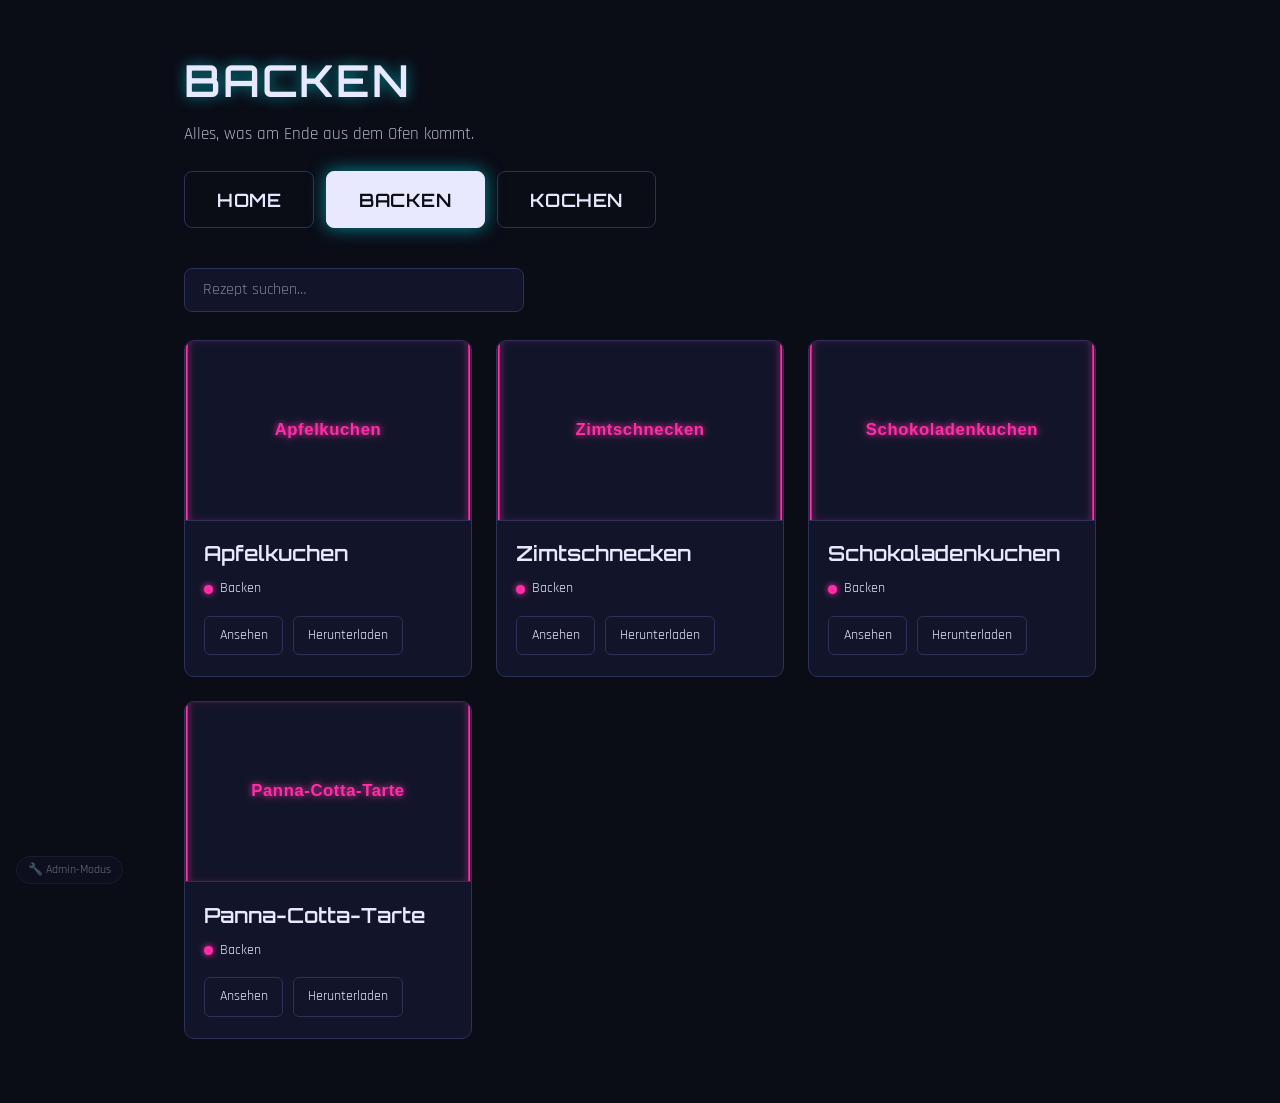
==== backen.html @ 61de1ede "Suchfeld hinzufügen, Navigation als größere Tabs statt Filter-Pillen Backen/Kochen haben jetzt ein L" ====
<!DOCTYPE html>
<html lang="de">
<head>
  <meta charset="UTF-8">
  <meta name="viewport" content="width=device-width, initial-scale=1.0">
  <title>Backen – Meine Rezepte</title>
  <link rel="preconnect" href="https://fonts.googleapis.com">
  <link rel="preconnect" href="https://fonts.gstatic.com" crossorigin>
  <link href="https://fonts.googleapis.com/css2?family=Orbitron:wght@600;700&family=Rajdhani:wght@500;600&display=swap" rel="stylesheet">
  <link rel="stylesheet" href="style.css">
</head>
<body>
  <header>
    <h1>Backen</h1>
    <p>Alles, was am Ende aus dem Ofen kommt.</p>
  </header>

  <nav class="site-nav" aria-label="Hauptnavigation">
    <a class="nav-tab" href="index.html">Home</a>
    <a class="nav-tab aktiv" href="backen.html">Backen</a>
    <a class="nav-tab" href="kochen.html">Kochen</a>
  </nav>

  <main>
    <input type="search" id="suche" class="suche-feld" placeholder="Rezept suchen…" aria-label="Rezept suchen">
    <div class="grid" id="rezepte-grid"></div>
  </main>

  <button id="admin-toggle" class="admin-toggle" type="button" aria-pressed="false">🔧 Admin-Modus</button>
  <div class="admin-badge">🔧 Admin-Modus aktiv</div>

  <script src="app.js"></script>
  <script>
    ladeUndRenderRezepte("Backen");
    sucheInitialisieren();
    adminModusInitialisieren();
  </script>
</body>
</html>
---- style.css ----
:root {
  --bg: #0a0c16;
  --text: #E8E9FF;
  --karte-bg: #12152a;
  --linie: #2c3157;
  --backen: #ff2ea6;
  --kochen: #00f0ff;
  --font-headline: "Orbitron", sans-serif;
  --font-body: "Rajdhani", sans-serif;
  --karte-glow: 0 0 22px rgba(0, 240, 255, 0.25);
  --headline-glow: 0 0 14px rgba(0, 240, 255, 0.55);
  --headline-transform: uppercase;
  --headline-spacing: 0.04em;
}

* {
  box-sizing: border-box;
}

body {
  margin: 0;
  background: var(--bg);
  color: var(--text);
  font-family: var(--font-body);
  line-height: 1.5;
  transition: background 0.2s ease, color 0.2s ease;
}

header {
  max-width: 960px;
  margin: 0 auto;
  padding: 3rem 1.5rem 1.5rem;
}

header h1 {
  font-family: var(--font-headline);
  font-weight: 600;
  font-size: 2.75rem;
  margin: 0 0 0.5rem;
  text-shadow: var(--headline-glow);
  text-transform: var(--headline-transform);
  letter-spacing: var(--headline-spacing);
}

header p {
  margin: 0;
  color: var(--text);
  opacity: 0.75;
  font-size: 1.05rem;
}

.site-nav {
  max-width: 960px;
  margin: 0 auto;
  padding: 0 1.5rem 2.5rem;
  display: flex;
  gap: 0.75rem;
}

.nav-tab {
  font-family: var(--font-headline);
  font-weight: 600;
  font-size: 1.15rem;
  text-transform: uppercase;
  letter-spacing: 0.03em;
  text-decoration: none;
  background: transparent;
  border: 1px solid var(--linie);
  color: var(--text);
  padding: 0.85rem 2rem;
  border-radius: 8px;
  cursor: pointer;
  transition: box-shadow 0.15s ease, border-color 0.15s ease, transform 0.15s ease;
}

.nav-tab:hover {
  border-color: var(--text);
  transform: translateY(-2px);
}

.nav-tab.aktiv {
  background: var(--text);
  color: var(--bg);
  border-color: var(--text);
  box-shadow: 0 0 18px rgba(0, 240, 255, 0.55);
}

.nav-tab:focus-visible,
.button:focus-visible,
a:focus-visible {
  outline: 2px solid var(--text);
  outline-offset: 2px;
}

main {
  max-width: 960px;
  margin: 0 auto;
  padding: 0 1.5rem 4rem;
}

.suche-feld {
  display: block;
  width: 100%;
  max-width: 340px;
  margin: 0 0 1.75rem;
  font-family: var(--font-body);
  font-size: 1rem;
  background: var(--karte-bg);
  border: 1px solid var(--linie);
  color: var(--text);
  padding: 0.65rem 1.1rem;
  border-radius: 8px;
}

.suche-feld::placeholder {
  color: var(--text);
  opacity: 0.5;
}

.suche-feld:focus-visible {
  outline: 2px solid var(--kochen);
  outline-offset: 2px;
  border-color: var(--kochen);
}

.grid {
  display: grid;
  grid-template-columns: repeat(auto-fill, minmax(260px, 1fr));
  gap: 1.5rem;
}

.ueber-uns {
  background: var(--karte-bg);
  border: 1px solid var(--linie);
  border-radius: 10px;
  padding: 1.5rem 1.75rem;
}

.ueber-uns h2 {
  font-family: var(--font-headline);
  font-weight: 600;
  font-size: 1.5rem;
  margin: 0 0 0.6rem;
}

.ueber-uns p {
  margin: 0;
  opacity: 0.85;
}

.karte {
  background: var(--karte-bg);
  border: 1px solid var(--linie);
  border-radius: 10px;
  overflow: hidden;
  transition: transform 0.15s ease, box-shadow 0.15s ease, border-color 0.15s ease;
}

.karte:hover {
  transform: translateY(-3px);
  box-shadow: var(--karte-glow);
  border-color: var(--kochen);
}

.karte img {
  width: 100%;
  height: 180px;
  object-fit: cover;
  display: block;
  border-bottom: 1px solid var(--linie);
}

.karte-inhalt {
  padding: 1.1rem 1.2rem 1.3rem;
}

.karte h2 {
  font-family: var(--font-headline);
  font-weight: 600;
  font-size: 1.3rem;
  margin: 0 0 0.5rem;
}

.kategorie-label {
  display: inline-flex;
  align-items: center;
  gap: 0.45rem;
  font-size: 0.9rem;
  margin-bottom: 1rem;
}

.punkt {
  width: 9px;
  height: 9px;
  border-radius: 50%;
  display: inline-block;
  box-shadow: 0 0 6px currentColor;
}

.punkt.backen {
  background: var(--backen);
  color: var(--backen);
}

.punkt.kochen {
  background: var(--kochen);
  color: var(--kochen);
}

.karte-buttons {
  display: flex;
  gap: 0.6rem;
}

.button {
  font-family: var(--font-body);
  font-size: 0.9rem;
  text-decoration: none;
  color: var(--text);
  background: transparent;
  border: 1px solid var(--linie);
  border-radius: 6px;
  padding: 0.5rem 0.9rem;
  cursor: pointer;
  transition: box-shadow 0.15s ease, border-color 0.15s ease;
}

.button:hover {
  border-color: var(--kochen);
  box-shadow: 0 0 10px rgba(0, 240, 255, 0.4);
}

.admin-toggle {
  position: fixed;
  bottom: 1rem;
  left: 1rem;
  font-family: var(--font-body);
  font-size: 0.75rem;
  background: var(--karte-bg);
  border: 1px solid var(--linie);
  color: var(--text);
  padding: 0.35rem 0.7rem;
  border-radius: 999px;
  cursor: pointer;
  opacity: 0.45;
  transition: opacity 0.15s ease, border-color 0.15s ease;
}

.admin-toggle:hover,
.admin-toggle:focus-visible {
  opacity: 1;
  border-color: var(--kochen);
}

.admin-badge {
  display: none;
  position: fixed;
  bottom: 1rem;
  right: 1rem;
  background: var(--karte-bg);
  border: 1px solid var(--backen);
  color: var(--backen);
  padding: 0.5rem 0.9rem;
  border-radius: 999px;
  font-family: var(--font-body);
  font-size: 0.85rem;
  box-shadow: 0 0 12px rgba(255, 46, 166, 0.4);
}

:root[data-admin] .admin-badge {
  display: inline-block;
}

@media (max-width: 600px) {
  .grid {
    grid-template-columns: 1fr;
  }

  header h1 {
    font-size: 2.2rem;
  }
}
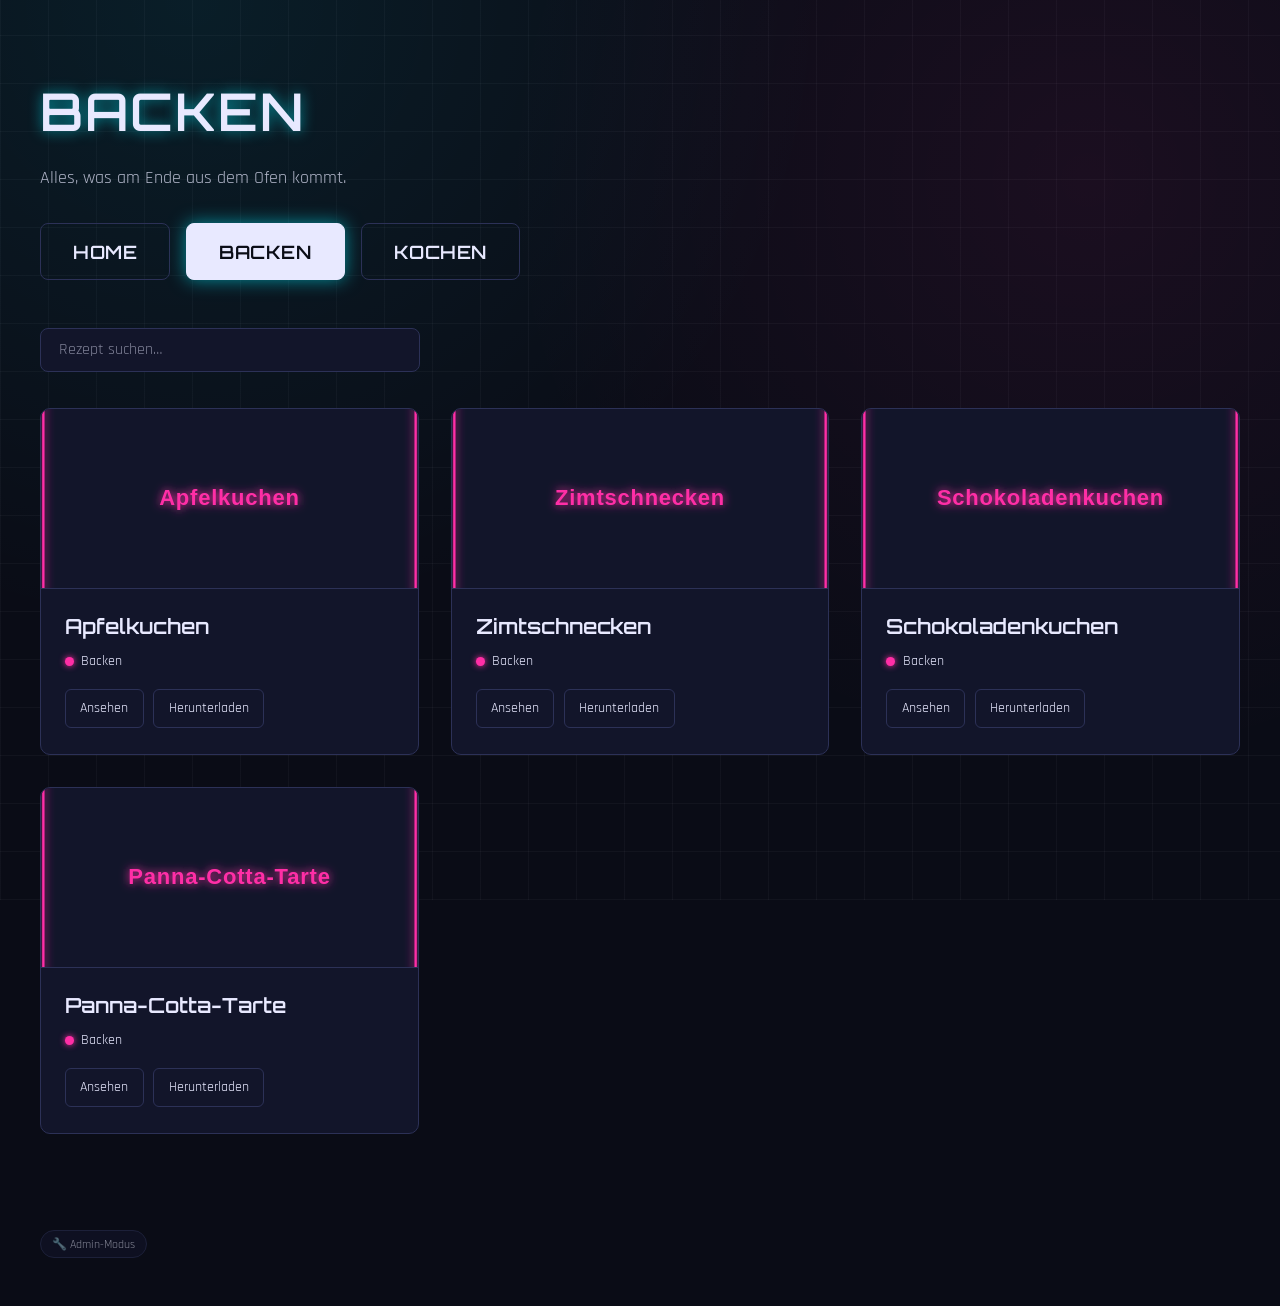
==== commit 1519b30f: "Layout großzügiger gestalten, Admin-Leiste aus Fixed-Position lösen Breitere Container (960px -> 128" ====
--- a/backen.html
+++ b/backen.html
@@ -26,8 +26,10 @@
     <div class="grid" id="rezepte-grid"></div>
   </main>
 
-  <button id="admin-toggle" class="admin-toggle" type="button" aria-pressed="false">🔧 Admin-Modus</button>
-  <div class="admin-badge">🔧 Admin-Modus aktiv</div>
+  <div class="admin-bereich">
+    <button id="admin-toggle" class="admin-toggle" type="button" aria-pressed="false">🔧 Admin-Modus</button>
+    <div class="admin-badge">🔧 Admin-Modus aktiv</div>
+  </div>
 
   <script src="app.js"></script>
   <script>
--- a/style.css
+++ b/style.css
@@ -19,7 +19,13 @@
 
 body {
   margin: 0;
-  background: var(--bg);
+  background:
+    radial-gradient(circle at 15% 0%, rgba(0, 240, 255, 0.08), transparent 45%),
+    radial-gradient(circle at 85% 20%, rgba(255, 46, 166, 0.07), transparent 45%),
+    repeating-linear-gradient(0deg, rgba(232, 233, 255, 0.035) 0 1px, transparent 1px 48px),
+    repeating-linear-gradient(90deg, rgba(232, 233, 255, 0.035) 0 1px, transparent 1px 48px),
+    var(--bg);
+  background-attachment: fixed;
   color: var(--text);
   font-family: var(--font-body);
   line-height: 1.5;
@@ -27,16 +33,16 @@
 }
 
 header {
-  max-width: 960px;
-  margin: 0 auto;
-  padding: 3rem 1.5rem 1.5rem;
+  max-width: 1280px;
+  margin: 0 auto;
+  padding: 4.5rem 2.5rem 2rem;
 }
 
 header h1 {
   font-family: var(--font-headline);
   font-weight: 600;
-  font-size: 2.75rem;
-  margin: 0 0 0.5rem;
+  font-size: 3.25rem;
+  margin: 0 0 0.85rem;
   text-shadow: var(--headline-glow);
   text-transform: var(--headline-transform);
   letter-spacing: var(--headline-spacing);
@@ -46,15 +52,15 @@
   margin: 0;
   color: var(--text);
   opacity: 0.75;
-  font-size: 1.05rem;
+  font-size: 1.15rem;
 }
 
 .site-nav {
-  max-width: 960px;
-  margin: 0 auto;
-  padding: 0 1.5rem 2.5rem;
+  max-width: 1280px;
+  margin: 0 auto;
+  padding: 0 2.5rem 3rem;
   display: flex;
-  gap: 0.75rem;
+  gap: 1rem;
 }
 
 .nav-tab {
@@ -93,16 +99,16 @@
 }
 
 main {
-  max-width: 960px;
-  margin: 0 auto;
-  padding: 0 1.5rem 4rem;
+  max-width: 1280px;
+  margin: 0 auto;
+  padding: 0 2.5rem 6rem;
 }
 
 .suche-feld {
   display: block;
   width: 100%;
-  max-width: 340px;
-  margin: 0 0 1.75rem;
+  max-width: 380px;
+  margin: 0 0 2.25rem;
   font-family: var(--font-body);
   font-size: 1rem;
   background: var(--karte-bg);
@@ -125,15 +131,16 @@
 
 .grid {
   display: grid;
-  grid-template-columns: repeat(auto-fill, minmax(260px, 1fr));
-  gap: 1.5rem;
+  grid-template-columns: repeat(auto-fill, minmax(280px, 1fr));
+  gap: 2rem;
 }
 
 .ueber-uns {
   background: var(--karte-bg);
   border: 1px solid var(--linie);
   border-radius: 10px;
-  padding: 1.5rem 1.75rem;
+  padding: 2rem 2.25rem;
+  max-width: 640px;
 }
 
 .ueber-uns h2 {
@@ -171,7 +178,7 @@
 }
 
 .karte-inhalt {
-  padding: 1.1rem 1.2rem 1.3rem;
+  padding: 1.4rem 1.5rem 1.6rem;
 }
 
 .karte h2 {
@@ -230,10 +237,16 @@
   box-shadow: 0 0 10px rgba(0, 240, 255, 0.4);
 }
 
+.admin-bereich {
+  max-width: 1280px;
+  margin: 0 auto;
+  padding: 0 2.5rem 3rem;
+  display: flex;
+  align-items: center;
+  gap: 0.75rem;
+}
+
 .admin-toggle {
-  position: fixed;
-  bottom: 1rem;
-  left: 1rem;
   font-family: var(--font-body);
   font-size: 0.75rem;
   background: var(--karte-bg);
@@ -242,7 +255,7 @@
   padding: 0.35rem 0.7rem;
   border-radius: 999px;
   cursor: pointer;
-  opacity: 0.45;
+  opacity: 0.55;
   transition: opacity 0.15s ease, border-color 0.15s ease;
 }
 
@@ -254,16 +267,13 @@
 
 .admin-badge {
   display: none;
-  position: fixed;
-  bottom: 1rem;
-  right: 1rem;
   background: var(--karte-bg);
   border: 1px solid var(--backen);
   color: var(--backen);
-  padding: 0.5rem 0.9rem;
+  padding: 0.35rem 0.8rem;
   border-radius: 999px;
   font-family: var(--font-body);
-  font-size: 0.85rem;
+  font-size: 0.8rem;
   box-shadow: 0 0 12px rgba(255, 46, 166, 0.4);
 }
 
@@ -279,4 +289,11 @@
   header h1 {
     font-size: 2.2rem;
   }
-}
+
+  header,
+  .site-nav,
+  main {
+    padding-left: 1.25rem;
+    padding-right: 1.25rem;
+  }
+}
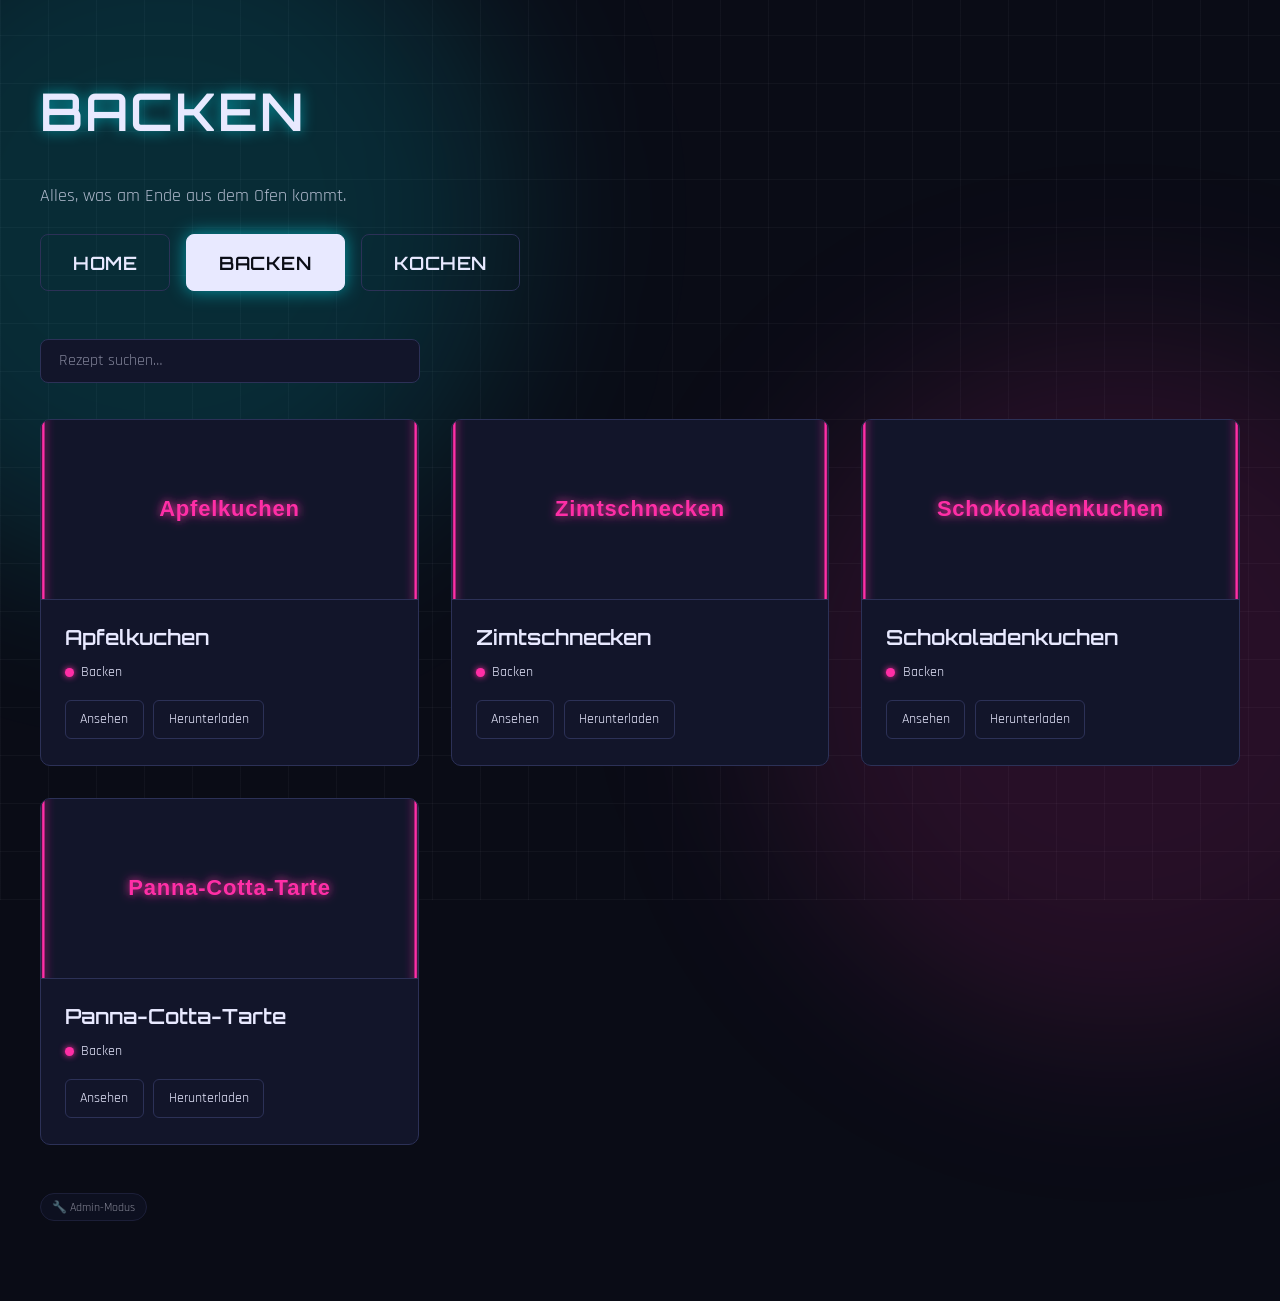
==== commit 2115afdd: "Seiten auf positioniertes Element-Schema umstellen (Fundament für Editor) Phase 0 des Plans für eine" ====
--- a/backen.html
+++ b/backen.html
@@ -10,32 +10,15 @@
   <link rel="stylesheet" href="style.css">
 </head>
 <body>
-  <header>
-    <h1>Backen</h1>
-    <p>Alles, was am Ende aus dem Ofen kommt.</p>
-  </header>
-
-  <nav class="site-nav" aria-label="Hauptnavigation">
-    <a class="nav-tab" href="index.html">Home</a>
-    <a class="nav-tab aktiv" href="backen.html">Backen</a>
-    <a class="nav-tab" href="kochen.html">Kochen</a>
-  </nav>
-
   <main>
-    <input type="search" id="suche" class="suche-feld" placeholder="Rezept suchen…" aria-label="Rezept suchen">
-    <div class="grid" id="rezepte-grid"></div>
+    <div class="leinwand-aussen" id="leinwand-aussen">
+      <div class="leinwand" id="leinwand"></div>
+    </div>
   </main>
-
-  <div class="admin-bereich">
-    <button id="admin-toggle" class="admin-toggle" type="button" aria-pressed="false">🔧 Admin-Modus</button>
-    <div class="admin-badge">🔧 Admin-Modus aktiv</div>
-  </div>
 
   <script src="app.js"></script>
   <script>
-    ladeUndRenderRezepte("Backen");
-    sucheInitialisieren();
-    adminModusInitialisieren();
+    seiteRendern("seiten/backen.json");
   </script>
 </body>
 </html>
--- a/style.css
+++ b/style.css
@@ -19,9 +19,9 @@
 
 body {
   margin: 0;
+  position: relative;
+  overflow-x: hidden;
   background:
-    radial-gradient(circle at 15% 0%, rgba(0, 240, 255, 0.08), transparent 45%),
-    radial-gradient(circle at 85% 20%, rgba(255, 46, 166, 0.07), transparent 45%),
     repeating-linear-gradient(0deg, rgba(232, 233, 255, 0.035) 0 1px, transparent 1px 48px),
     repeating-linear-gradient(90deg, rgba(232, 233, 255, 0.035) 0 1px, transparent 1px 48px),
     var(--bg);
@@ -32,23 +32,77 @@
   transition: background 0.2s ease, color 0.2s ease;
 }
 
-header {
+body::before,
+body::after {
+  content: "";
+  position: fixed;
+  width: 55vmax;
+  height: 55vmax;
+  border-radius: 50%;
+  filter: blur(90px);
+  z-index: -1;
+  pointer-events: none;
+}
+
+body::before {
+  top: -15%;
+  left: -15%;
+  background: rgba(0, 240, 255, 0.14);
+  animation: glow-drift-a 24s ease-in-out infinite alternate;
+}
+
+body::after {
+  bottom: -15%;
+  right: -15%;
+  background: rgba(255, 46, 166, 0.12);
+  animation: glow-drift-b 28s ease-in-out infinite alternate;
+}
+
+@keyframes glow-drift-a {
+  0% { transform: translate(0, 0); }
+  100% { transform: translate(12vw, 8vh); }
+}
+
+@keyframes glow-drift-b {
+  0% { transform: translate(0, 0); }
+  100% { transform: translate(-10vw, -10vh); }
+}
+
+@media (prefers-reduced-motion: reduce) {
+  body::before,
+  body::after {
+    animation: none;
+  }
+}
+
+.leinwand-aussen {
   max-width: 1280px;
   margin: 0 auto;
-  padding: 4.5rem 2.5rem 2rem;
-}
-
-header h1 {
+  position: relative;
+  overflow: hidden;
+}
+
+.leinwand {
+  position: relative;
+  width: 1280px;
+  transform-origin: top left;
+}
+
+.leinwand-element {
+  position: absolute;
+}
+
+.leinwand-h1 {
   font-family: var(--font-headline);
   font-weight: 600;
   font-size: 3.25rem;
-  margin: 0 0 0.85rem;
+  margin: 0;
   text-shadow: var(--headline-glow);
   text-transform: var(--headline-transform);
   letter-spacing: var(--headline-spacing);
 }
 
-header p {
+.leinwand-p {
   margin: 0;
   color: var(--text);
   opacity: 0.75;
@@ -56,9 +110,6 @@
 }
 
 .site-nav {
-  max-width: 1280px;
-  margin: 0 auto;
-  padding: 0 2.5rem 3rem;
   display: flex;
   gap: 1rem;
 }
@@ -98,12 +149,6 @@
   outline-offset: 2px;
 }
 
-main {
-  max-width: 1280px;
-  margin: 0 auto;
-  padding: 0 2.5rem 6rem;
-}
-
 .suche-feld {
   display: block;
   width: 100%;
@@ -238,12 +283,10 @@
 }
 
 .admin-bereich {
-  max-width: 1280px;
-  margin: 0 auto;
-  padding: 0 2.5rem 3rem;
   display: flex;
   align-items: center;
   gap: 0.75rem;
+  padding-bottom: 3rem;
 }
 
 .admin-toggle {
@@ -286,14 +329,37 @@
     grid-template-columns: 1fr;
   }
 
-  header h1 {
+  .leinwand-h1 {
     font-size: 2.2rem;
   }
 
-  header,
-  .site-nav,
-  main {
+  .leinwand-aussen {
+    max-width: none;
+    overflow: visible;
     padding-left: 1.25rem;
     padding-right: 1.25rem;
   }
-}
+
+  .leinwand {
+    width: 100% !important;
+    height: auto !important;
+    transform: none !important;
+  }
+
+  .leinwand-element {
+    position: static !important;
+    left: auto !important;
+    top: auto !important;
+    width: 100% !important;
+    margin-bottom: 1.5rem;
+  }
+
+  .site-nav {
+    flex-wrap: wrap;
+  }
+
+  .nav-tab {
+    font-size: 1rem;
+    padding: 0.7rem 1.25rem;
+  }
+}
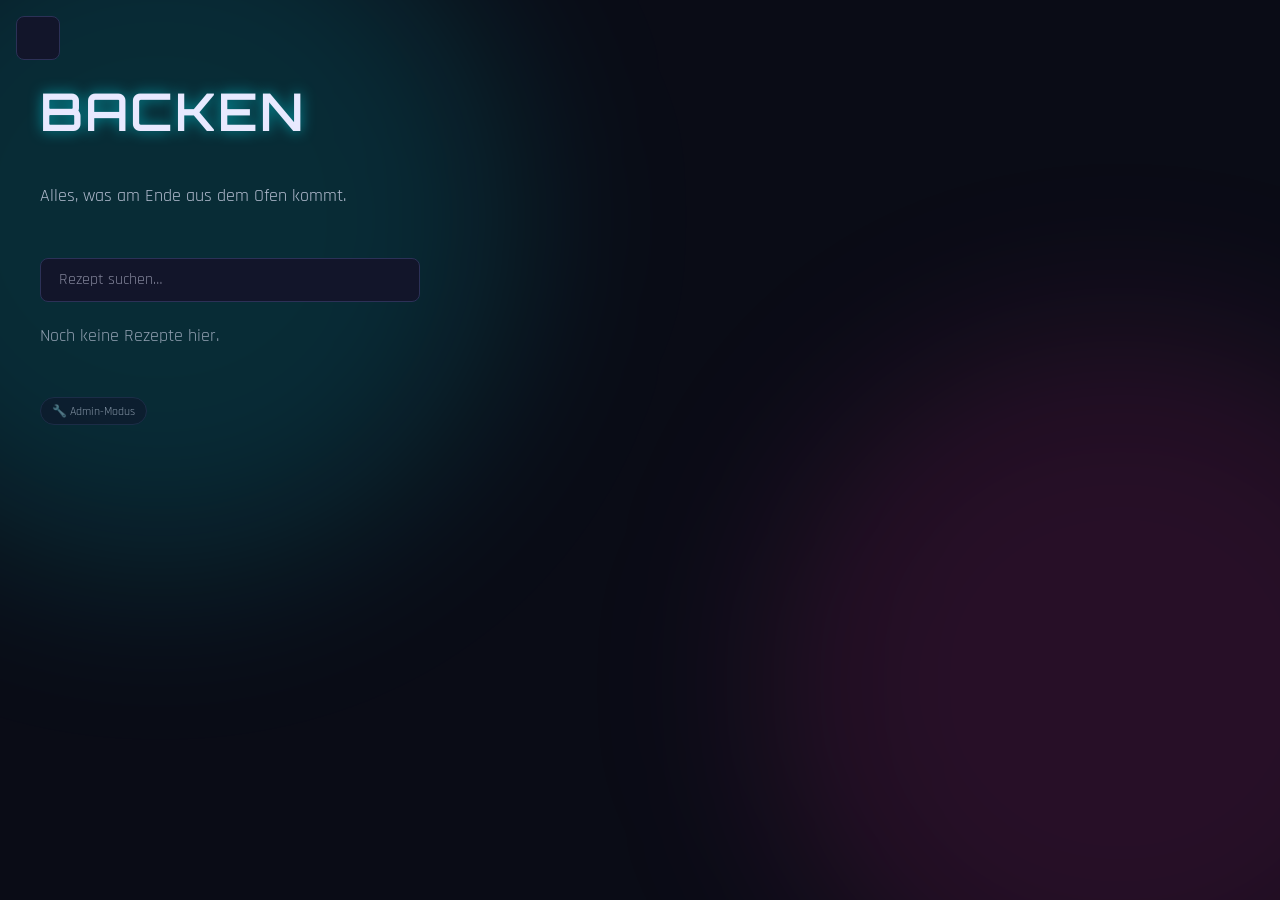
==== commit a0b81b76: "Rezept-Detailseite, Filter, Countdown, Zufalls-Rezept, Favicon und Open Graph Co-Authored-By: Claude" ====
--- a/backen.html
+++ b/backen.html
@@ -4,6 +4,14 @@
   <meta charset="UTF-8">
   <meta name="viewport" content="width=device-width, initial-scale=1.0">
   <title>Backen – Meine Rezepte</title>
+  <meta name="description" content="Unsere Rezeptsammlung zum Backen und Kochen, mit Festen und Jahreszeiten.">
+  <meta property="og:type" content="website">
+  <meta property="og:locale" content="de_DE">
+  <meta property="og:site_name" content="Meine Rezepte">
+  <meta property="og:title" content="Backen – Meine Rezepte">
+  <meta property="og:description" content="Unsere Rezeptsammlung zum Backen und Kochen, mit Festen und Jahreszeiten.">
+  <meta property="og:url" content="https://redcommand99779.github.io/websiterezepte/backen.html">
+  <link rel="icon" type="image/svg+xml" href="favicon.svg">
   <link rel="preconnect" href="https://fonts.googleapis.com">
   <link rel="preconnect" href="https://fonts.gstatic.com" crossorigin>
   <link href="https://fonts.googleapis.com/css2?family=Orbitron:wght@600;700&family=Rajdhani:wght@500;600&display=swap" rel="stylesheet">
--- a/style.css
+++ b/style.css
@@ -21,11 +21,7 @@
   margin: 0;
   position: relative;
   overflow-x: hidden;
-  background:
-    repeating-linear-gradient(0deg, rgba(232, 233, 255, 0.035) 0 1px, transparent 1px 48px),
-    repeating-linear-gradient(90deg, rgba(232, 233, 255, 0.035) 0 1px, transparent 1px 48px),
-    var(--bg);
-  background-attachment: fixed;
+  background: var(--bg);
   color: var(--text);
   font-family: var(--font-body);
   line-height: 1.5;
@@ -90,6 +86,59 @@
 
 .leinwand-element {
   position: absolute;
+  z-index: 1;
+}
+
+.leinwand-element[data-typ="kasten"] {
+  z-index: 0;
+}
+
+.leinwand-element[data-typ="seitenende"],
+.leinwand-element.nach-seitenende {
+  display: none;
+}
+
+.leinwand-kasten {
+  width: 100%;
+  height: 100%;
+  background: var(--karte-bg);
+  border: 1px solid var(--linie);
+  border-radius: 10px;
+}
+
+.leinwand-bild {
+  display: block;
+  width: 100%;
+  height: 100%;
+  object-fit: cover;
+  border: 1px solid var(--linie);
+  border-radius: 10px;
+}
+
+.leinwand-knopf {
+  display: flex;
+  align-items: center;
+  justify-content: center;
+  box-sizing: border-box;
+  height: 100%;
+  padding: 0.8rem 1.8rem;
+  font-size: 1.05rem;
+  white-space: nowrap;
+}
+
+.leinwand-text {
+  margin: 0;
+  font-size: 1.15rem;
+  line-height: 1.6;
+}
+
+.leinwand-h2 {
+  margin: 0;
+  font-family: var(--font-headline);
+  font-weight: 600;
+  font-size: 2rem;
+  text-shadow: var(--headline-glow);
+  letter-spacing: var(--headline-spacing);
 }
 
 .leinwand-h1 {
@@ -109,40 +158,270 @@
   font-size: 1.15rem;
 }
 
-.site-nav {
-  display: flex;
-  gap: 1rem;
-}
-
-.nav-tab {
+.seitenleiste-knopf {
+  position: fixed;
+  top: 16px;
+  left: 16px;
+  z-index: 110;
+  display: flex;
+  flex-direction: column;
+  justify-content: center;
+  gap: 5px;
+  width: 44px;
+  height: 44px;
+  padding: 0 11px;
+  background: var(--karte-bg);
+  border: 1px solid var(--linie);
+  border-radius: 8px;
+  cursor: pointer;
+  transition: border-color 0.15s ease, box-shadow 0.15s ease;
+}
+
+.seitenleiste-knopf span {
+  display: block;
+  height: 2px;
+  background: var(--text);
+  border-radius: 1px;
+}
+
+.seitenleiste-knopf:hover,
+.seitenleiste-knopf[aria-expanded="true"] {
+  border-color: var(--text);
+  box-shadow: 0 0 14px rgba(0, 240, 255, 0.4);
+}
+
+.seitenleiste-hintergrund {
+  position: fixed;
+  inset: 0;
+  z-index: 100;
+  background: rgba(5, 6, 12, 0.6);
+  opacity: 0;
+  visibility: hidden;
+  transition: opacity 0.2s ease, visibility 0s linear 0.2s;
+}
+
+.seitenleiste-hintergrund.offen {
+  opacity: 1;
+  visibility: visible;
+  transition-delay: 0s;
+}
+
+.seitenleiste {
+  position: fixed;
+  top: 0;
+  bottom: 0;
+  left: 0;
+  z-index: 105;
+  width: 280px;
+  max-width: 85vw;
+  padding: 76px 1rem 1.5rem;
+  overflow-y: auto;
+  background: var(--karte-bg);
+  border-right: 1px solid var(--linie);
+  transform: translateX(-100%);
+  visibility: hidden;
+  transition: transform 0.2s ease, visibility 0s linear 0.2s;
+}
+
+.seitenleiste.offen {
+  transform: none;
+  visibility: visible;
+  box-shadow: 0 0 30px rgba(0, 240, 255, 0.2);
+  transition-delay: 0s;
+}
+
+@media (prefers-reduced-motion: reduce) {
+  .seitenleiste,
+  .seitenleiste-hintergrund {
+    transition: none;
+  }
+}
+
+.seitenleiste nav {
+  display: flex;
+  flex-direction: column;
+  gap: 0.35rem;
+}
+
+.seitenleiste-link {
+  display: block;
   font-family: var(--font-headline);
   font-weight: 600;
-  font-size: 1.15rem;
+  font-size: 1rem;
   text-transform: uppercase;
   letter-spacing: 0.03em;
   text-decoration: none;
-  background: transparent;
-  border: 1px solid var(--linie);
-  color: var(--text);
-  padding: 0.85rem 2rem;
+  color: var(--text);
+  padding: 0.7rem 1rem;
+  border: 1px solid transparent;
   border-radius: 8px;
-  cursor: pointer;
-  transition: box-shadow 0.15s ease, border-color 0.15s ease, transform 0.15s ease;
-}
-
-.nav-tab:hover {
-  border-color: var(--text);
-  transform: translateY(-2px);
-}
-
-.nav-tab.aktiv {
+  transition: border-color 0.15s ease, background 0.15s ease;
+}
+
+.seitenleiste-link:hover {
+  border-color: var(--linie);
+}
+
+.seitenleiste-link.aktiv {
   background: var(--text);
   color: var(--bg);
+  box-shadow: 0 0 18px rgba(0, 240, 255, 0.55);
+}
+
+.seitenleiste-link small {
+  display: block;
+  font-family: var(--font-body);
+  font-size: 0.85rem;
+  font-weight: 500;
+  text-transform: none;
+  letter-spacing: 0;
+  opacity: 0.7;
+}
+
+.seitenleiste-link.gesperrt {
+  opacity: 0.4;
+  cursor: not-allowed;
+}
+
+.seitenleiste-link.gesperrt:hover {
+  border-color: transparent;
+}
+
+.seitenleiste-gruppe {
+  margin-top: 0.75rem;
+}
+
+.seitenleiste-gruppe summary {
+  display: flex;
+  align-items: center;
+  justify-content: space-between;
+  padding: 0.5rem 1rem;
+  cursor: pointer;
+  list-style: none;
+  font-size: 0.85rem;
+  font-weight: 600;
+  text-transform: uppercase;
+  letter-spacing: 0.12em;
+  opacity: 0.65;
+}
+
+.seitenleiste-gruppe summary::-webkit-details-marker {
+  display: none;
+}
+
+.seitenleiste-gruppe summary::after {
+  content: "";
+  width: 0.5rem;
+  height: 0.5rem;
+  border-right: 2px solid currentColor;
+  border-bottom: 2px solid currentColor;
+  transform: rotate(45deg);
+  transition: transform 0.15s ease;
+}
+
+.seitenleiste-gruppe[open] summary::after {
+  transform: rotate(-135deg);
+}
+
+.seitenleiste-gruppe .seitenleiste-link {
+  margin-top: 0.35rem;
+}
+
+.seitenleiste-zufall {
+  width: 100%;
+  margin-bottom: 0.5rem;
+  background: transparent;
+  border-color: var(--linie);
+  text-align: left;
+  cursor: pointer;
+}
+
+.seitenleiste-zufall:hover {
   border-color: var(--text);
-  box-shadow: 0 0 18px rgba(0, 240, 255, 0.55);
-}
-
-.nav-tab:focus-visible,
+}
+
+.seitenleiste-hinweis {
+  margin: 0 0 0.75rem;
+  padding: 0 1rem;
+  font-size: 0.9rem;
+  opacity: 0.7;
+}
+
+.seitenleiste-hinweis:empty {
+  display: none;
+}
+
+.zurueck-link {
+  display: inline-block;
+  margin-bottom: 1rem;
+  color: var(--text);
+  opacity: 0.75;
+  text-decoration: none;
+}
+
+.zurueck-link:hover {
+  opacity: 1;
+}
+
+.rezept-meta {
+  display: flex;
+  flex-wrap: wrap;
+  gap: 0.5rem;
+  margin: 1rem 0 1.5rem;
+}
+
+.rezept-meta-chip {
+  font-size: 0.95rem;
+  padding: 0.2rem 0.85rem;
+  border: 1px solid var(--linie);
+  border-radius: 999px;
+  background: var(--karte-bg);
+}
+
+.rezept-bild {
+  display: block;
+  width: 100%;
+  height: 320px;
+  object-fit: cover;
+  margin-bottom: 1.5rem;
+  border: 1px solid var(--linie);
+  border-radius: 10px;
+}
+
+.rezept-abschnitt {
+  margin: 1.5rem 0 0.75rem;
+  font-family: var(--font-headline);
+  font-weight: 600;
+  font-size: 1.4rem;
+  text-shadow: var(--headline-glow);
+}
+
+#rezept-detail ul,
+#rezept-detail ol {
+  margin: 0;
+  padding-left: 1.4rem;
+  font-size: 1.15rem;
+  line-height: 1.7;
+}
+
+#rezept-detail li {
+  margin-bottom: 0.35rem;
+}
+
+.rezept-pdf {
+  display: inline-block;
+  margin-top: 1.75rem;
+}
+
+.leer-hinweis {
+  margin: 0;
+  font-size: 1.15rem;
+  opacity: 0.6;
+}
+
+.seitenleiste-link:focus-visible,
+.seitenleiste-knopf:focus-visible,
+.seitenleiste-gruppe summary:focus-visible,
 .button:focus-visible,
 a:focus-visible {
   outline: 2px solid var(--text);
@@ -153,7 +432,7 @@
   display: block;
   width: 100%;
   max-width: 380px;
-  margin: 0 0 2.25rem;
+  margin: 0 0 1rem;
   font-family: var(--font-body);
   font-size: 1rem;
   background: var(--karte-bg);
@@ -174,10 +453,49 @@
   border-color: var(--kochen);
 }
 
+.filter-leiste {
+  display: flex;
+  flex-wrap: wrap;
+  gap: 0.6rem;
+}
+
+.filter-leiste[hidden] {
+  display: none;
+}
+
+.filter-chip {
+  font-family: var(--font-body);
+  font-size: 0.95rem;
+  font-weight: 600;
+  color: var(--text);
+  background: transparent;
+  border: 1px solid var(--linie);
+  border-radius: 999px;
+  padding: 0.35rem 1rem;
+  cursor: pointer;
+  transition: border-color 0.15s ease, background 0.15s ease;
+}
+
+.filter-chip:hover {
+  border-color: var(--text);
+}
+
+.filter-chip[aria-pressed="true"] {
+  background: var(--text);
+  color: var(--bg);
+  border-color: var(--text);
+}
+
+.filter-chip:focus-visible {
+  outline: 2px solid var(--text);
+  outline-offset: 2px;
+}
+
 .grid {
   display: grid;
   grid-template-columns: repeat(auto-fill, minmax(280px, 1fr));
   gap: 2rem;
+  margin-top: 1.25rem;
 }
 
 .ueber-uns {
@@ -220,6 +538,25 @@
   object-fit: cover;
   display: block;
   border-bottom: 1px solid var(--linie);
+}
+
+.karte-bildlink {
+  display: block;
+}
+
+.karte-bild-leer {
+  height: 180px;
+  background: var(--bg);
+  border-bottom: 1px solid var(--linie);
+}
+
+.karte h2 a {
+  color: inherit;
+  text-decoration: none;
+}
+
+.karte h2 a:hover {
+  text-shadow: var(--headline-glow);
 }
 
 .karte-inhalt {
@@ -336,8 +673,7 @@
   .leinwand-aussen {
     max-width: none;
     overflow: visible;
-    padding-left: 1.25rem;
-    padding-right: 1.25rem;
+    padding: 4.5rem 1.25rem 0;
   }
 
   .leinwand {
@@ -353,13 +689,4 @@
     width: 100% !important;
     margin-bottom: 1.5rem;
   }
-
-  .site-nav {
-    flex-wrap: wrap;
-  }
-
-  .nav-tab {
-    font-size: 1rem;
-    padding: 0.7rem 1.25rem;
-  }
-}
+}
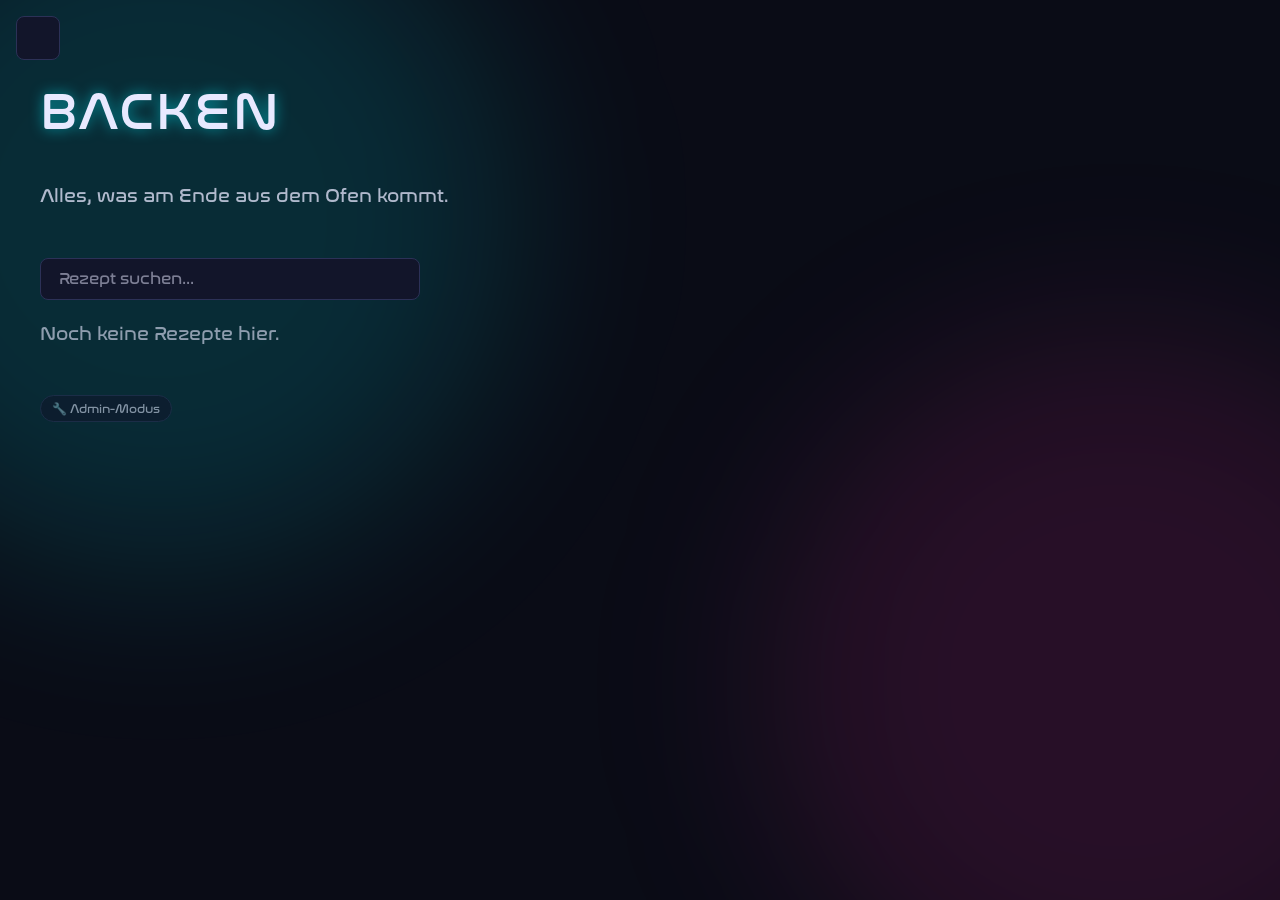
==== commit 56b6a901: "Nasalization als einzige Schrift, Schriftauswahl und Google Fonts entfernt Co-Authored-By: Claude So" ====
--- a/backen.html
+++ b/backen.html
@@ -12,9 +12,6 @@
   <meta property="og:description" content="Unsere Rezeptsammlung zum Backen und Kochen, mit Festen und Jahreszeiten.">
   <meta property="og:url" content="https://redcommand99779.github.io/websiterezepte/backen.html">
   <link rel="icon" type="image/svg+xml" href="favicon.svg">
-  <link rel="preconnect" href="https://fonts.googleapis.com">
-  <link rel="preconnect" href="https://fonts.gstatic.com" crossorigin>
-  <link href="https://fonts.googleapis.com/css2?family=Orbitron:wght@600;700&family=Rajdhani:wght@500;600&display=swap" rel="stylesheet">
   <link rel="stylesheet" href="style.css">
 </head>
 <body>
@@ -24,6 +21,7 @@
     </div>
   </main>
 
+  <script src="stats.js"></script>
   <script src="app.js"></script>
   <script>
     seiteRendern("seiten/backen.json");
--- a/style.css
+++ b/style.css
@@ -1,3 +1,10 @@
+@font-face {
+  font-family: "Nasalization";
+  src: url("schriften/typodermic/nasalization.otf") format("opentype");
+  font-weight: 100 900;
+  font-display: swap;
+}
+
 :root {
   --bg: #0a0c16;
   --text: #E8E9FF;
@@ -5,8 +12,8 @@
   --linie: #2c3157;
   --backen: #ff2ea6;
   --kochen: #00f0ff;
-  --font-headline: "Orbitron", sans-serif;
-  --font-body: "Rajdhani", sans-serif;
+  --font-headline: "Nasalization", sans-serif;
+  --font-body: "Nasalization", sans-serif;
   --karte-glow: 0 0 22px rgba(0, 240, 255, 0.25);
   --headline-glow: 0 0 14px rgba(0, 240, 255, 0.55);
   --headline-transform: uppercase;
@@ -278,8 +285,12 @@
   opacity: 0.7;
 }
 
+.seitenleiste-link .countdown:empty {
+  display: none;
+}
+
 .seitenleiste-link.gesperrt {
-  opacity: 0.4;
+  opacity: 0.55;
   cursor: not-allowed;
 }
 
@@ -363,6 +374,159 @@
   opacity: 1;
 }
 
+.herz {
+  display: inline-flex;
+  align-items: center;
+  justify-content: center;
+  width: 38px;
+  height: 38px;
+  padding: 0;
+  font-size: 1.3rem;
+  line-height: 1;
+  color: var(--text);
+  background: rgba(10, 12, 22, 0.75);
+  border: 1px solid var(--linie);
+  border-radius: 50%;
+  cursor: pointer;
+  opacity: 0.8;
+  transition: color 0.15s ease, border-color 0.15s ease, opacity 0.15s ease;
+}
+
+.herz:hover {
+  opacity: 1;
+  border-color: var(--backen);
+}
+
+.herz[aria-pressed="true"] {
+  color: var(--backen);
+  border-color: var(--backen);
+  opacity: 1;
+  text-shadow: 0 0 8px var(--backen);
+}
+
+.herz:focus-visible {
+  outline: 2px solid var(--text);
+  outline-offset: 2px;
+}
+
+.karte {
+  position: relative;
+}
+
+.karte > .herz {
+  position: absolute;
+  top: 0.75rem;
+  right: 0.75rem;
+  z-index: 1;
+}
+
+.herz-gross {
+  width: auto;
+  height: auto;
+  padding: 0.2rem 0.85rem;
+  border-radius: 999px;
+  font-size: 1.1rem;
+}
+
+.herz-gross::after {
+  content: " Favorit";
+  font-family: var(--font-body);
+  font-size: 0.95rem;
+}
+
+.portionen-regler {
+  display: inline-flex;
+  align-items: center;
+  gap: 0.75rem;
+  margin-bottom: 1rem;
+  font-size: 1.1rem;
+}
+
+.portionen-regler button {
+  width: 34px;
+  height: 34px;
+  padding: 0;
+  font-family: var(--font-headline);
+  font-size: 1.2rem;
+  color: var(--text);
+  background: var(--karte-bg);
+  border: 1px solid var(--linie);
+  border-radius: 8px;
+  cursor: pointer;
+}
+
+.portionen-regler button:hover {
+  border-color: var(--text);
+}
+
+.portionen-regler button:focus-visible {
+  outline: 2px solid var(--text);
+  outline-offset: 2px;
+}
+
+.portionen-regler output {
+  min-width: 1.5rem;
+  text-align: center;
+  font-weight: 600;
+}
+
+.rezept-quelle {
+  margin: 1.5rem 0 0;
+  font-size: 0.95rem;
+  opacity: 0.65;
+}
+
+.gerade-offen-titel {
+  margin: 0 0 1rem;
+  font-family: var(--font-headline);
+  font-weight: 600;
+  font-size: 1.4rem;
+  text-shadow: var(--headline-glow);
+}
+
+.gerade-offen-liste {
+  display: flex;
+  flex-wrap: wrap;
+  gap: 1rem;
+}
+
+.offen-karte {
+  display: flex;
+  flex-direction: column;
+  gap: 0.15rem;
+  min-width: 180px;
+  padding: 0.9rem 1.4rem;
+  color: var(--text);
+  text-decoration: none;
+  background: var(--karte-bg);
+  border: 1px solid var(--linie);
+  border-radius: 10px;
+  transition: transform 0.15s ease, box-shadow 0.15s ease, border-color 0.15s ease;
+}
+
+.offen-karte:hover {
+  transform: translateY(-3px);
+  box-shadow: var(--karte-glow);
+  border-color: var(--kochen);
+}
+
+.offen-karte strong {
+  font-family: var(--font-headline);
+  font-size: 1.05rem;
+  text-transform: uppercase;
+  letter-spacing: 0.03em;
+}
+
+.offen-karte small {
+  font-size: 0.9rem;
+  opacity: 0.7;
+}
+
+.rezept-titel {
+  overflow-wrap: anywhere;
+  text-transform: none; /* Großbuchstaben machen aus ß ein SS */
+}
+
 .rezept-meta {
   display: flex;
   flex-wrap: wrap;
@@ -503,7 +667,7 @@
   border: 1px solid var(--linie);
   border-radius: 10px;
   padding: 2rem 2.25rem;
-  max-width: 640px;
+  max-width: 800px;
 }
 
 .ueber-uns h2 {
@@ -514,8 +678,12 @@
 }
 
 .ueber-uns p {
-  margin: 0;
+  margin: 0 0 0.9rem;
   opacity: 0.85;
+}
+
+.ueber-uns p:last-child {
+  margin-bottom: 0;
 }
 
 .karte {
@@ -670,6 +838,10 @@
     font-size: 2.2rem;
   }
 
+  .leinwand-h1.rezept-titel {
+    font-size: 1.75rem;
+  }
+
   .leinwand-aussen {
     max-width: none;
     overflow: visible;
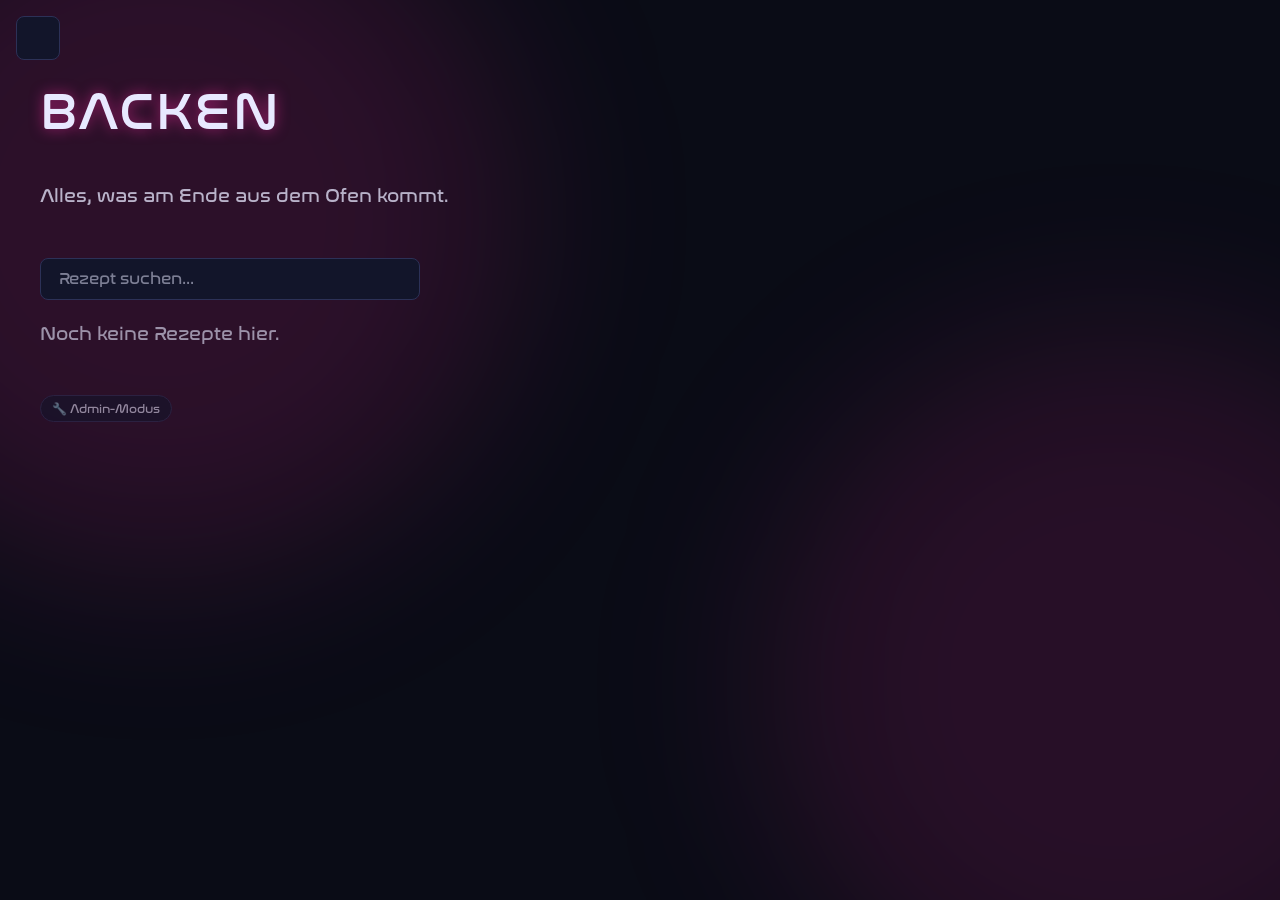
==== commit a8f2afa7: "Logo auf der Startseite und Vorschaubild für geteilte Links Co-Authored-By: Claude Sonnet 5.5 <norep" ====
--- a/backen.html
+++ b/backen.html
@@ -11,6 +11,11 @@
   <meta property="og:title" content="Backen – Meine Rezepte">
   <meta property="og:description" content="Unsere Rezeptsammlung zum Backen und Kochen, mit Festen und Jahreszeiten.">
   <meta property="og:url" content="https://redcommand99779.github.io/websiterezepte/backen.html">
+  <meta property="og:image" content="https://redcommand99779.github.io/websiterezepte/bilder/vorschau.jpg">
+  <meta property="og:image:width" content="1200">
+  <meta property="og:image:height" content="630">
+  <meta property="og:image:alt" content="Koch &amp; Back Rezepte">
+  <meta name="twitter:card" content="summary_large_image">
   <link rel="icon" type="image/svg+xml" href="favicon.svg">
   <link rel="stylesheet" href="style.css">
 </head>
--- a/style.css
+++ b/style.css
@@ -12,10 +12,12 @@
   --linie: #2c3157;
   --backen: #ff2ea6;
   --kochen: #00f0ff;
+  --akzent: #00f0ff;
+  --akzent-rgb: 0, 240, 255;
   --font-headline: "Nasalization", sans-serif;
   --font-body: "Nasalization", sans-serif;
-  --karte-glow: 0 0 22px rgba(0, 240, 255, 0.25);
-  --headline-glow: 0 0 14px rgba(0, 240, 255, 0.55);
+  --karte-glow: 0 0 22px rgba(var(--akzent-rgb), 0.25);
+  --headline-glow: 0 0 14px rgba(var(--akzent-rgb), 0.55);
   --headline-transform: uppercase;
   --headline-spacing: 0.04em;
 }
@@ -50,7 +52,7 @@
 body::before {
   top: -15%;
   left: -15%;
-  background: rgba(0, 240, 255, 0.14);
+  background: rgba(var(--akzent-rgb), 0.14);
   animation: glow-drift-a 24s ease-in-out infinite alternate;
 }
 
@@ -194,7 +196,7 @@
 .seitenleiste-knopf:hover,
 .seitenleiste-knopf[aria-expanded="true"] {
   border-color: var(--text);
-  box-shadow: 0 0 14px rgba(0, 240, 255, 0.4);
+  box-shadow: 0 0 14px rgba(var(--akzent-rgb), 0.4);
 }
 
 .seitenleiste-hintergrund {
@@ -233,7 +235,7 @@
 .seitenleiste.offen {
   transform: none;
   visibility: visible;
-  box-shadow: 0 0 30px rgba(0, 240, 255, 0.2);
+  box-shadow: 0 0 30px rgba(var(--akzent-rgb), 0.2);
   transition-delay: 0s;
 }
 
@@ -272,7 +274,24 @@
 .seitenleiste-link.aktiv {
   background: var(--text);
   color: var(--bg);
-  box-shadow: 0 0 18px rgba(0, 240, 255, 0.55);
+  box-shadow: 0 0 18px rgba(var(--akzent-rgb), 0.55);
+}
+
+.seitenleiste-link.mit-farbe {
+  position: relative;
+  padding-left: 1.9rem;
+}
+
+.seitenleiste-link.mit-farbe::before {
+  content: "";
+  position: absolute;
+  top: 1.05rem;
+  left: 0.8rem;
+  width: 9px;
+  height: 9px;
+  border-radius: 50%;
+  background: var(--farbe);
+  box-shadow: 0 0 6px var(--farbe);
 }
 
 .seitenleiste-link small {
@@ -507,7 +526,7 @@
 .offen-karte:hover {
   transform: translateY(-3px);
   box-shadow: var(--karte-glow);
-  border-color: var(--kochen);
+  border-color: var(--akzent);
 }
 
 .offen-karte strong {
@@ -520,6 +539,149 @@
 .offen-karte small {
   font-size: 0.9rem;
   opacity: 0.7;
+}
+
+.kochmodus-knopf {
+  margin-bottom: 1.5rem;
+  padding: 0.7rem 1.4rem;
+  font-family: var(--font-headline);
+  font-size: 1rem;
+  color: var(--bg);
+  background: var(--akzent);
+  border: 0;
+  border-radius: 8px;
+  cursor: pointer;
+  box-shadow: 0 0 16px rgba(var(--akzent-rgb), 0.5);
+}
+
+.kochmodus-knopf:hover {
+  filter: brightness(1.1);
+}
+
+.kochmodus-knopf:focus-visible {
+  outline: 2px solid var(--text);
+  outline-offset: 3px;
+}
+
+.kochmodus {
+  position: fixed;
+  inset: 0;
+  z-index: 200;
+  display: flex;
+  flex-direction: column;
+  background: var(--bg);
+  color: var(--text);
+}
+
+.kochmodus-kopf {
+  display: flex;
+  align-items: flex-start;
+  justify-content: space-between;
+  gap: 1rem;
+  padding: 1rem 1.25rem 0.75rem;
+}
+
+.kochmodus-rezept {
+  display: block;
+  font-family: var(--font-headline);
+  font-size: 1.1rem;
+}
+
+.kochmodus-kopf small {
+  display: block;
+  margin-top: 0.15rem;
+  font-size: 0.9rem;
+  opacity: 0.65;
+}
+
+.kochmodus-zu {
+  flex: none;
+  width: 44px;
+  height: 44px;
+  font-size: 1.2rem;
+  color: var(--text);
+  background: var(--karte-bg);
+  border: 1px solid var(--linie);
+  border-radius: 8px;
+  cursor: pointer;
+}
+
+.kochmodus-fortschritt {
+  height: 4px;
+  background: var(--linie);
+}
+
+.kochmodus-fortschritt span {
+  display: block;
+  height: 100%;
+  background: var(--akzent);
+  box-shadow: 0 0 10px rgba(var(--akzent-rgb), 0.7);
+  transition: width 0.2s ease;
+}
+
+.kochmodus-inhalt {
+  flex: 1;
+  overflow-y: auto;
+  padding: 1.5rem 1.25rem;
+  max-width: 900px;
+  width: 100%;
+  margin: 0 auto;
+}
+
+.kochmodus-titel {
+  margin: 0 0 1.25rem;
+  font-family: var(--font-headline);
+  font-size: 1.1rem;
+  font-weight: 600;
+  color: var(--akzent);
+  text-shadow: var(--headline-glow);
+}
+
+.kochmodus-text {
+  margin: 0;
+  font-size: clamp(1.6rem, 4.5vw, 2.6rem);
+  line-height: 1.5;
+}
+
+.kochmodus-zutaten {
+  margin: 0;
+  padding-left: 1.4rem;
+  font-size: clamp(1.3rem, 3.6vw, 2rem);
+  line-height: 1.6;
+}
+
+.kochmodus-fuss {
+  display: flex;
+  gap: 0.75rem;
+  padding: 0.75rem 1.25rem 1.25rem;
+}
+
+.kochmodus-fuss button {
+  flex: 1;
+  min-height: 56px;
+  font-family: var(--font-headline);
+  font-size: 1.1rem;
+  color: var(--text);
+  background: var(--karte-bg);
+  border: 1px solid var(--linie);
+  border-radius: 10px;
+  cursor: pointer;
+}
+
+.kochmodus-fuss .kochmodus-weiter {
+  color: var(--bg);
+  background: var(--akzent);
+  border-color: var(--akzent);
+}
+
+.kochmodus-fuss button:disabled {
+  opacity: 0.35;
+  cursor: default;
+}
+
+.kochmodus button:focus-visible {
+  outline: 2px solid var(--text);
+  outline-offset: 2px;
 }
 
 .rezept-titel {
@@ -570,11 +732,6 @@
 
 #rezept-detail li {
   margin-bottom: 0.35rem;
-}
-
-.rezept-pdf {
-  display: inline-block;
-  margin-top: 1.75rem;
 }
 
 .leer-hinweis {
@@ -612,9 +769,9 @@
 }
 
 .suche-feld:focus-visible {
-  outline: 2px solid var(--kochen);
+  outline: 2px solid var(--akzent);
   outline-offset: 2px;
-  border-color: var(--kochen);
+  border-color: var(--akzent);
 }
 
 .filter-leiste {
@@ -697,7 +854,7 @@
 .karte:hover {
   transform: translateY(-3px);
   box-shadow: var(--karte-glow);
-  border-color: var(--kochen);
+  border-color: var(--akzent);
 }
 
 .karte img {
@@ -783,8 +940,8 @@
 }
 
 .button:hover {
-  border-color: var(--kochen);
-  box-shadow: 0 0 10px rgba(0, 240, 255, 0.4);
+  border-color: var(--akzent);
+  box-shadow: 0 0 10px rgba(var(--akzent-rgb), 0.4);
 }
 
 .admin-bereich {
@@ -810,7 +967,7 @@
 .admin-toggle:hover,
 .admin-toggle:focus-visible {
   opacity: 1;
-  border-color: var(--kochen);
+  border-color: var(--akzent);
 }
 
 .admin-badge {
